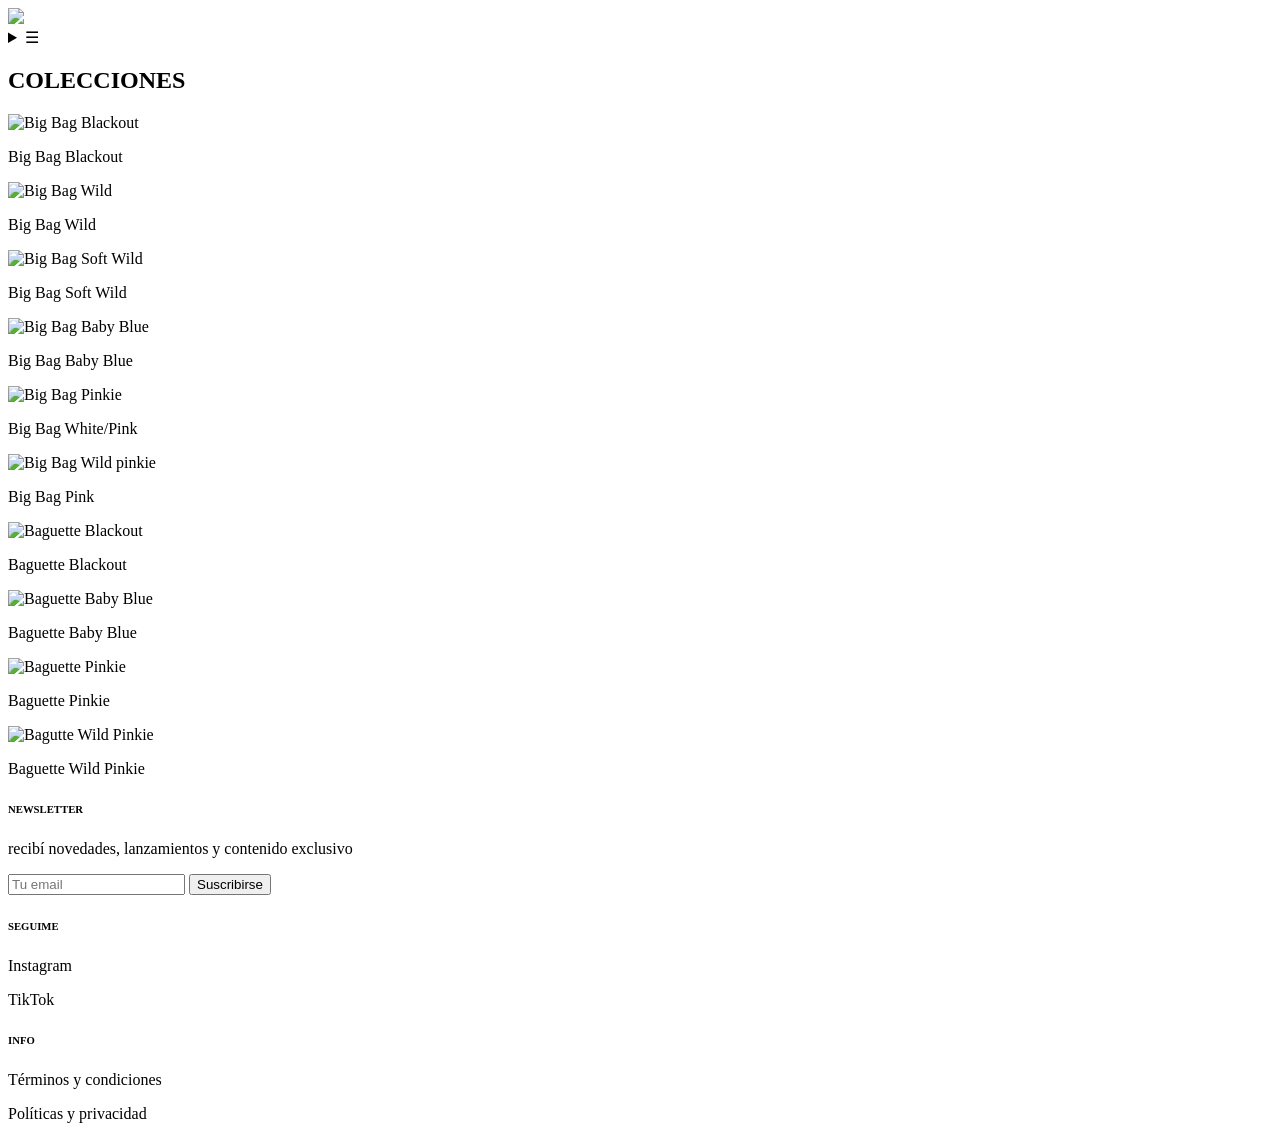
==== coleccion.html @ 09ae725d "Add files via upload" ====
<!DOCTYPE html>
<html lang="es">
<head>
    <meta charset="UTF-8">

    <title>Colecciones</title>
    <link rel="stylesheet" href="css/estilos.css">
     <meta name="viewport" content="width=device-width, initial-scale=1, shrink-to-
        fit=no" />
</head>
<body>

    <header>
        <img src="imagenes/logovg.jpg.png" class="logo">
        
        <details>
            <summary>☰</summary>
            <nav>
                <a href="index.html">Inicio</a>
                <a href="sobremi.html">Sobre mí</a>
                 <a href="trabajos.html">Trabajos</a>
                <a href="coleccion.html">Colección</a>
                <a href="contacto.html">Contacto</a>
            </nav>
        </details>
        <div class="linea-superior"></div> 
    </header>

<section class="colecciones">
  <h2>COLECCIONES</h2>

  <div class="grid-colecciones">

    <div class="card">
      <img src="imagenes/bigbagblackout.JPG" alt="Big Bag Blackout">
      <p>Big Bag Blackout</p>
    </div>

    <div class="card">
      <img src="imagenes/bigbagwild.JPG" alt="Big Bag Wild">
      <p>Big Bag Wild</p>
    </div>

    <div class="card">
      <img src="imagenes/bigbag soft wild.JPG" alt="Big Bag Soft Wild">
      <p>Big Bag Soft Wild</p>
    </div>

    <div class="card">
      <img src="imagenes/bigbagbaby blue.png" alt="Big Bag Baby Blue">
      <p>Big Bag Baby Blue</p>
    </div>

    <div class="card">
      <img src="imagenes/bigbagpinkie.png" alt="Big Bag Pinkie">
      <p>Big Bag White/Pink</p>
    </div>

    <div class="card">
      <img src="imagenes/bigbagwildpinkie.png" alt="Big Bag Wild pinkie">
      <p>Big Bag Pink</p>
    </div>

    <div class="card">
        <img src="imagenes/baguetteblackout.JPG" alt="Baguette Blackout">
        <p>Baguette Blackout</p>
    </div>

    <div class="card">
        <img src="imagenes/baguettebabyblue.png" alt="Baguette Baby Blue">
        <p>Baguette Baby Blue</p>
    </div>
    
    <div class="card">
        <img src="imagenes/baguettepinkie.png" alt="Baguette Pinkie">
        <p>Baguette Pinkie</p>
    </div>

    <div class="card">
        <img src="imagenes/baguettewildpinkie.png" alt="Bagutte Wild Pinkie">
        <p>Baguette Wild Pinkie</p>
    </div> 
  </div>
</section>
<footer>

    <div class="newsletter">
        <h6>NEWSLETTER</h6>
        <p>
            recibí novedades, lanzamientos y contenido exclusivo
        </p>
          <div class="newsletter-form">
        <input type="email" placeholder="Tu email">
        <button>Suscribirse</button>
        </div>
        
    </div>

    <div class="seguime">
        <h6>SEGUIME</h6>
        <p>Instagram</p>
        <p>TikTok</p>
    </div>

    <div class="info">
        <h6>INFO</h6>
        <p>Términos y condiciones</p>
        <p>Políticas y privacidad</p>
    </div>

</footer>
</body>
</html>
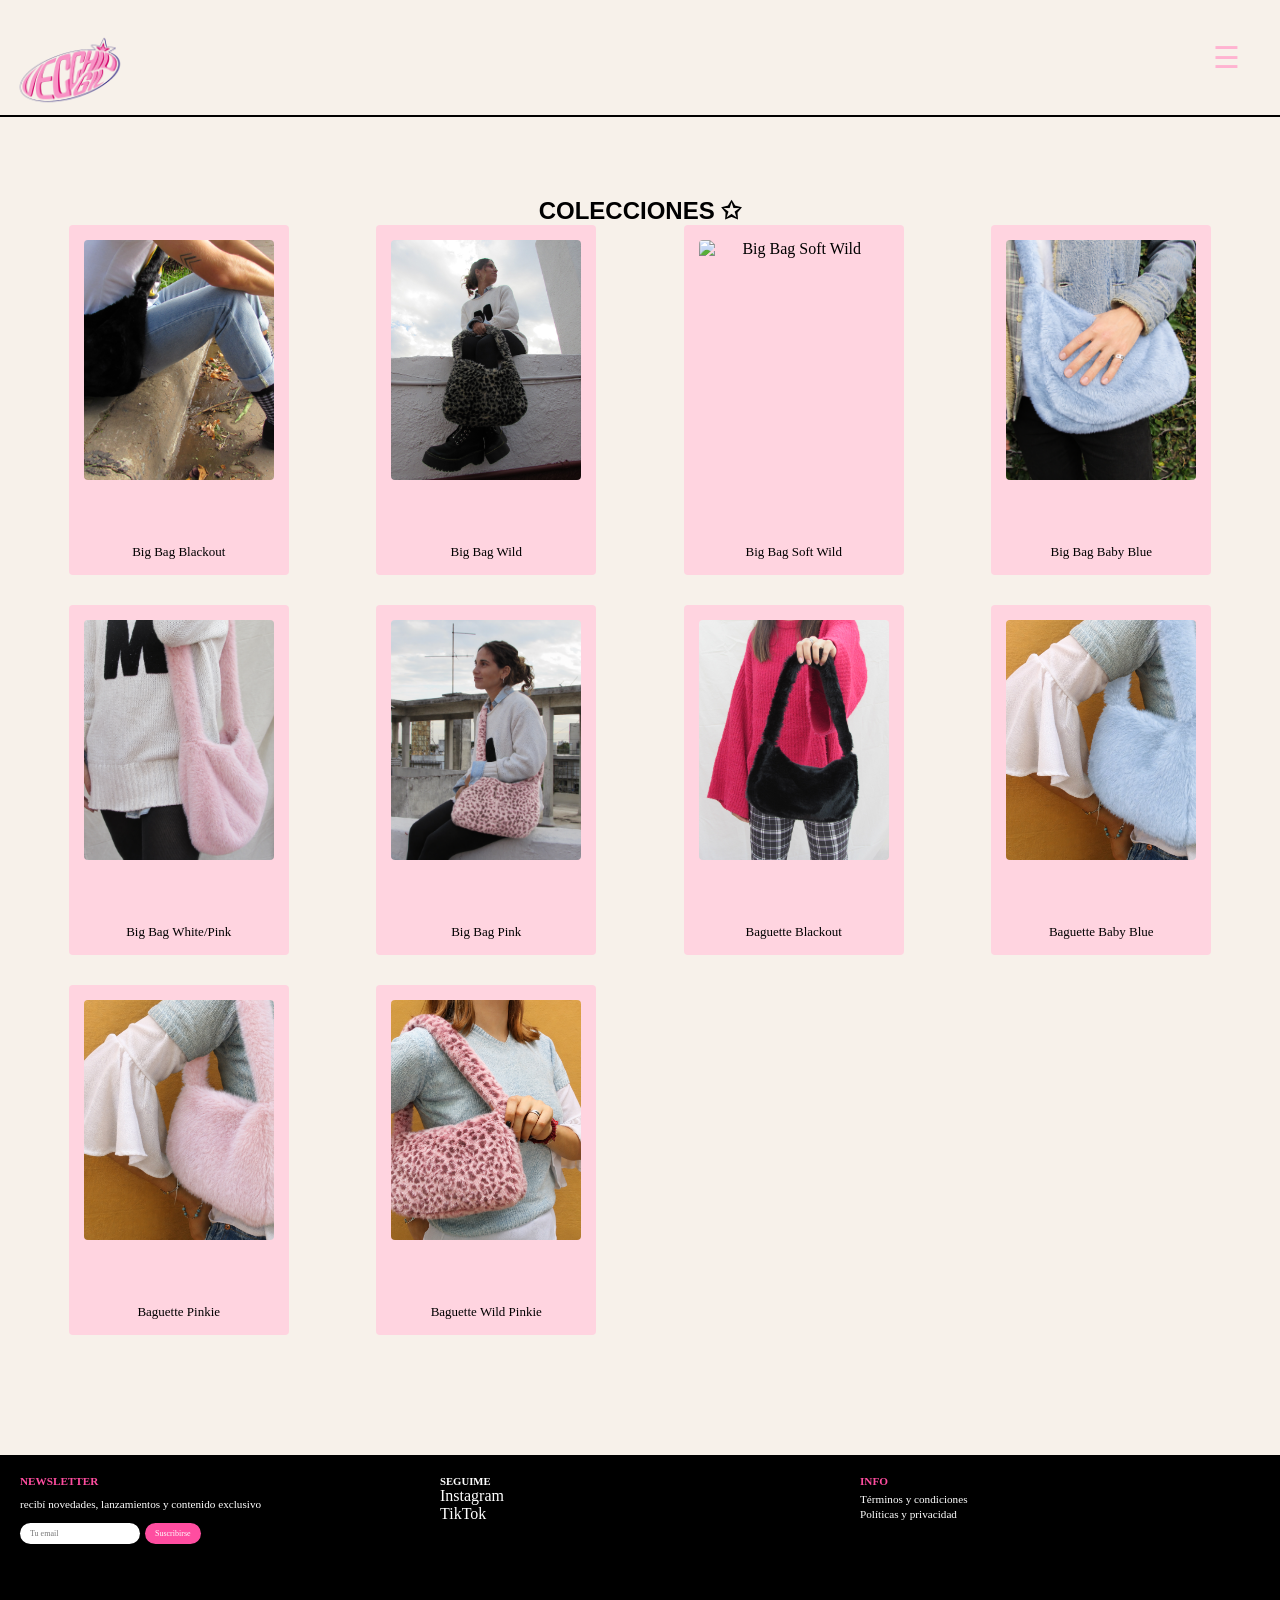
==== commit a590d3af: "Add files via upload" ====
--- a/coleccion.html
+++ b/coleccion.html
@@ -2,11 +2,11 @@
 <html lang="es">
 <head>
     <meta charset="UTF-8">
-
+  <meta name="viewport" content="width=device-width, initial-scale=1, shrink-to-
+        fit=no" />
     <title>Colecciones</title>
     <link rel="stylesheet" href="css/estilos.css">
-     <meta name="viewport" content="width=device-width, initial-scale=1, shrink-to-
-        fit=no" />
+  
 </head>
 <body>
 
@@ -27,7 +27,8 @@
     </header>
 
 <section class="colecciones">
-  <h2>COLECCIONES</h2>
+  <h2 style="font-family: 'Michroma', sans-serif;">COLECCIONES ✩</h2>
+
 
   <div class="grid-colecciones">
 
--- a/css/estilos.css
+++ b/css/estilos.css
@@ -0,0 +1,917 @@
+@import url('https://fonts.googleapis.com/css2?family=Archivo+Black&family=Michroma&display=swap');
+*{
+    margin: 0;
+    padding: 0;
+    box-sizing: border-box;
+}
+
+body{
+    background: #f7f1ea;
+    overflow-x: hidden;
+    min-height: 100vh;
+    display: flex;
+    flex-direction: column;
+}
+main{
+    width: 100%;
+    flex: 1;
+    background: #f7f1ea;
+}
+
+.hero-img{
+    width: 100%;
+    display: block;
+}
+
+.hero{
+    position: relative;
+    width: 100%;
+    display: block;
+}
+
+img{
+    width: 100%;
+    display: block;
+}
+
+.logo{
+    position: absolute;
+    top: 10px;
+    left: 10px;
+    width: 100px;
+    z-index: 5;
+}
+.subtitulo{
+    position: absolute;
+    top: 30px;
+    left: 100px;
+    text-align: center;
+    color: #ffffff;
+    font-size: 0.70rem;
+    font-family: "Michroma", sans-serif;
+}
+.menu-mobile{
+    display: none;
+}
+
+.menu-despegable[open] .menu-mobile{
+    display: flex;
+    flex-direction: column;
+    justify-content: center;
+    align-items: center;
+
+    position: fixed;
+    top: 0;
+    left: 0;
+
+    width: 100vw;
+    height: 100vh;
+
+    background: #f7f1ea;
+
+    z-index: 9998;
+}
+
+.menu-mobile li{
+    list-style: none;
+    margin: 20px 0;
+}
+
+.menu-mobile a{
+    text-decoration: none;
+    color: black;
+    font-family: "Michroma";
+    font-size: 1.5rem;
+}
+
+.menu-puntos{
+    position: fixed;
+    top: 20px;
+    right: 20px;
+    font-size: 2rem;
+    z-index: 10000;
+    cursor: pointer;
+}
+
+.hero-text{
+    position: absolute;
+    left: 30px;
+    top: 110px;
+    color: white;
+    z-index: 5;
+    width: 250px;
+}
+
+.hero h1{
+    font-family: "Archivo Black",sans-serif;
+    font-size: 1.80rem;
+    line-height: 1;
+}
+
+.hero h2{
+    font-family: "Archivo Black",sans-serif;
+    font-size: 1.50rem;
+    line-height: 1;
+    color: #ff4da0;
+    margin-bottom: 15px;
+}
+
+.hero p{
+    font-size: 0.6rem;
+    line-height: 1.5;
+    font-family: "Michroma", sans-serif;
+}
+
+.estrella-hero{
+    position: absolute;
+    top: 180px;
+    right: 40px;
+    color: #ff4da0;
+    font-size: 1rem;
+    z-index: 2;
+}
+
+.x-hero{
+    position: absolute;
+    bottom: 170px;
+    right: 20px;
+    color: #ff4da0;
+    font-size: 1rem;
+    z-index: 2;
+}
+
+.coleccion{
+    padding: 40px 20px;
+    margin: 0;
+    background: #f7f1ea;
+}
+
+.card-producto {
+    background-color: #ffd4e0;
+    padding: 15px;
+    width: 150px;
+    text-align: center;
+}
+.card-producto{
+    background: #ffd4e0;
+    padding: 20px;
+    margin-bottom: 25px;
+}
+
+.card-producto img {
+    width: 170px;
+    height: 170px;
+    object-fit: cover;
+    display: block;
+    margin: auto;
+}
+
+.card-producto h5 {
+    font-family: "Michroma";
+    font-size: 14px;
+    margin-top: 10px;
+    font-weight: 400;
+}
+
+.titulo-coleccion{
+    display: flex;
+    justify-content: space-between;
+    align-items: center;
+    margin-bottom: 18px;
+}
+
+.titulo-coleccion h4{
+ font-size: 1rem; 
+ font-weight: 400;  
+}
+
+.titulo-coleccion a{
+    text-decoration: none;
+    color: rgb(0, 0, 0);
+    font-size: 0.75rem;
+}
+
+.productos{
+    display: flex;
+    flex-direction: column;
+    gap: 20px;
+    align-items: center;
+}
+
+.productos article{
+    width: 65%;
+}
+.productos img{
+    border-radius: 4px;
+}
+
+.productos h5{ 
+    font-size: 0.45rem;
+    margin-top: 10px;
+    text-align: center;
+    font-weight: 400;
+}
+
+.sobremi{
+   display: flex;
+   flex-direction: column;
+   align-items: center;
+   gap: 20px;
+   background: #e4a0c0;
+   padding: 15px;
+}
+
+.foto-mica img{
+    width: 100%;
+    display: block;
+}
+
+.estrella-sobre{
+    color: #d7d7d7;
+    line-height: 140px;
+}
+
+.texto-mica h6{
+    font-size: 1.3rem;
+    margin-bottom: 15px;
+    font-family: "Michroma";
+}
+
+.texto-mica p{
+    font-size: 1.2em;
+    line-height: 1.6;
+    font-family: "Michroma";
+}
+
+footer{
+    background: black;
+    width: 100%;
+    min-height: 250px;
+    margin-top: 80px;
+    color: white;
+    font-family: "Michroma";
+
+    display: flex;
+    justify-content: space-between;
+    align-items: flex-start;
+    gap: 20px;
+    padding: 20px;
+    box-sizing: border-box;
+    flex-wrap: wrap;
+}
+
+footer > div{
+    flex: 1;
+    min-width: 150px;
+}
+
+.newsletter h6{
+    color:#ff4da0;
+    font-size:0.7rem;
+    margin-bottom:10px;
+}
+
+.newsletter p{
+    font-size:0.7rem;
+    line-height:1.4;
+}
+
+.botones{
+    display:flex;
+    align-items:center;
+    gap:5px;
+}
+
+.blanco{
+    background:white;
+    color:black;
+    padding:4px 8px;
+    border-radius:20px;
+    font-size:0.5rem;
+}
+
+.rosa{
+    background:#ff4da0;
+    color:white;
+    padding:4px 8px;
+    border-radius:20px;
+    font-size:0.5rem;
+}
+
+.estrella-footer{
+    color:#ff4da0;
+}
+
+.redes img{
+    width: 22px;
+    height: 22px;
+    object-fit: contain;
+}
+
+.info h6{
+    color:#ff4da0;
+    font-size:0.7rem;
+    margin-bottom:5px;
+}
+
+.info p{
+    font-size:0.7rem;
+    line-height:1.3;
+}
+header{
+    display: flex;
+    justify-content: space-between;
+    align-items: center;
+
+    padding: 40px;
+
+    border-bottom: 2px solid black;
+    font-family: "Michroma";
+}
+
+.logo{
+    width: 120px;
+}
+
+details{
+    margin-left: auto;
+    position: relative;
+}
+
+summary{
+    list-style: none;
+    font-size: 30px;
+    cursor: pointer;
+    color: #ffb3d1;
+}
+
+summary::-webkit-details-marker{
+    display: none;
+}
+
+nav{
+    position: absolute;
+    right: 0;
+    top: 40px;
+
+    display: flex;
+    flex-direction: column;
+
+    background-color:#f7f1ea;
+    padding: 15px;
+    width: 150px;
+}
+
+nav a{
+    text-decoration: none;
+    color: #000000;
+    margin: 0;
+}
+.colecciones{
+    background-color: #f7f1ea;
+    padding: 40px;
+    text-align: center;
+    margin-top: 40px;
+}
+
+.grid-colecciones{
+    display: grid;
+    grid-template-columns: 1fr;
+    gap: 50px;
+    justify-items: center;
+}
+
+.card{
+    background-color: #ffd4e0;
+    width: 300px;
+    padding: 20px;
+}
+
+.card img{
+    width: 270px;
+    height: 270px;
+    object-fit: cover;
+    display: block;
+    margin: auto;
+}
+
+.card p{
+    font-family: "Michroma";
+    margin-top: 10px;
+    font-size: 14px;
+}
+
+
+.contacto{
+    padding: 80px 40px;
+    text-align: center;
+    background: #f7f1ea;
+    font-family: "Michroma";
+    padding-top: 110px;
+   
+}
+
+.contacto h1{
+    font-size: 1.5rem;
+    margin-bottom: 10px;
+}
+
+.contacto p{
+    font-size: 0.8rem;
+    margin-bottom: 60px;
+}
+
+.formulario{
+    display: flex;
+    flex-direction: column;
+    gap: 20px;
+    width: 85%;
+    max-width: 3600px;
+    margin: auto;
+}
+
+.formulario button{
+    width: 120px;
+    margin: auto;
+}
+.formulario input,
+.formulario textarea{
+    padding: 10px;
+    border: 1px solid #ccc;
+    font-family: "Michroma";
+}
+
+.formulario textarea{
+    height: 100px;
+    resize: none;
+}
+
+.formulario button{
+    background: #ff4da0;
+    color: white;
+    border: none;
+    padding: 10px;
+    cursor: pointer;
+}
+
+.header-contacto{
+    padding-top: 80px;
+}
+
+@media screen and (min-width:768px){
+
+    .grid-colecciones{
+        grid-template-columns: repeat(2, 1fr);
+        gap: 30px;
+    }
+
+    .card{
+        width: 100%;
+        max-width: 220px;
+    }
+
+    .productos{
+        flex-direction: row;
+        align-items: center;
+    }
+    
+    .productos{
+        width: 100%;
+    }
+
+    .hero-text h1{
+        font-size: 3rem;
+    }
+
+    .hero-text h2{
+        font-size: 2.5rem;
+    }
+
+    .formulario{
+        max-width: 500px;
+    }
+
+}
+
+.sobre-mi{
+    background: #f7f1ea;
+    padding: 40px 20px;
+}
+
+.sobre-mi h1{
+    font-family: "Michroma";
+    color: #e4a0c0;
+    margin-bottom: 20px;
+    font-size: 1.5rem;
+}
+
+.sobre-mi img{
+    width: 100%;
+    margin-bottom: 20px;
+}
+
+.texto-sobre{
+    font-family: "Michroma";
+    font-size: 0.8rem;
+    line-height: 1.8;
+}
+
+.texto-sobre p{
+    margin-bottom: 15px;
+}
+
+.card-mica{
+    background-color: #ffd4e0;
+    padding: 15px;
+    margin-bottom: 25px;
+}
+
+.card-mica img{
+    width: 100%;
+    display: block;
+}
+
+.newsletter-form{
+    margin-top: 10px;
+    display: flex;
+    gap: 5px;
+    flex-wrap: wrap;
+}
+
+.newsletter-form input{
+    padding: 6px 10px;
+    border: none;
+    border-radius: 20px;
+    font-family: "Michroma";
+    font-size: 0.5rem;
+    width: 120px;
+}
+
+.newsletter-form button{
+    background: #ff4da0;
+    color: white;
+    border: none;
+    border-radius: 20px;
+    padding: 6px 10px;
+    cursor: pointer;
+    font-family: "Michroma";
+    font-size: 0.5rem;
+}
+
+
+.trabajos{
+    padding: 40px 20px;
+    background: #f7f1ea;
+}
+
+.trabajos h1{
+    text-align: center;
+    font-family: "Michroma";
+    margin-bottom: 30px;
+    font-size: 1.5rem;
+}
+
+.trabajo-card{
+    background: #ffd4e0;
+    padding: 20px;
+    margin-bottom: 25px;
+}
+
+.trabajo-card img{
+    width: 100%;
+    height: 300px;
+    object-fit: cover;
+    display: block;
+    margin-bottom: 15px;
+}
+
+.trabajo-info h2{
+    font-family: "Michroma";
+    color: #ff4da0;
+    font-size: 1rem;
+    margin-bottom: 10px;
+}
+
+.trabajo-info p{
+    font-family: "Michroma";
+    font-size: 0.75rem;
+    line-height: 1.7;
+}
+
+.card-historia{
+    background: #ffd4e0;
+    padding: 20px;
+    margin-top: 30px;
+}
+
+.card-historia h2{
+    font-family: "Michroma";
+    color: #ff4da0;
+    font-size: 1rem;
+    margin-bottom: 15px;
+}
+
+.card-historia p{
+    font-family: "Michroma";
+    font-size: 0.75rem;
+    line-height: 1.7;
+    margin-bottom: 12px;
+}
+
+@media screen and (min-width:768px){
+
+    .trabajo-card{
+        display: flex;
+        gap: 30px;
+        align-items: center;
+    }
+
+    .trabajo-card img{
+        width: 320px;
+        height: 320px;
+        margin-bottom: 0;
+        flex-shrink: 0;
+    }
+
+    .trabajo-info{
+        flex: 1;
+    }
+
+    .trabajo-info h2{
+        font-size: 1.4rem;
+    }
+
+    .trabajo-info p{
+        font-size: 0.9rem;
+    }
+
+    .card-historia{
+        max-width: 1000px;
+        margin: 40px auto 0;
+    }
+
+}
+
+@media screen and (min-width:768px){
+
+    .hero-text{
+        top: 250px;
+        left: 80px;
+        width: 500px;
+    }
+
+    .hero h1{
+        font-size: 5rem;
+    }
+
+    .hero h2{
+        font-size: 4rem;
+    }
+
+    .hero p{
+        font-size: 1rem;
+    }
+
+    .productos{
+        justify-content: center;
+        gap: 40px;
+        flex-direction: row;
+    }
+
+    .card-producto{
+        width: 280px;
+    }
+
+    .card-producto img{
+        width: 250px;
+        height: 250px;
+    }
+
+    .sobremi{
+        gap: 50px;
+        padding: 50px;
+        align-items: center;
+    }
+
+    .foto-mica{
+        width: 40%;
+    }
+
+    .texto-mica{
+        width: 60%;
+    }
+
+    .texto-mica h6{
+        font-size: 2rem;
+    }
+
+    .texto-mica p{
+        font-size: 1rem;
+    }
+
+}
+
+.video-section{
+    width: 100%;
+    margin-top: 20px;
+}
+
+.video-section video{
+    width: 100%;
+    display: block;
+}
+
+@media screen and (min-width:768px){
+
+    .sobre-mi{
+        max-width: 900px;
+        margin: 0 auto;
+        padding: 30px;
+    }
+
+    .card-mica img{
+        width: 350px;
+        max-width: 100%;
+    }
+
+    .texto-sobre{
+        max-width: 700px;
+        margin: 0 auto;
+    }
+}
+
+@media screen and (min-width:1024px){
+
+    .sobre-mi{
+        max-width: 1200px;
+        margin: 0 auto;
+        padding: 50px;
+    }
+
+    .card-mica img{
+        width: 450px;
+    }
+
+    .texto-sobre{
+        max-width: 900px;
+        margin: 0 auto;
+    }
+
+    .sobre-mi h1{
+        font-size: 3rem;
+    }
+
+    .texto-sobre p{
+        font-size: 1.1rem;
+        line-height: 1.8;
+    }
+}
+
+@media screen and (min-width:768px){
+
+    .contacto{
+        max-width: 700px;
+        margin: 0 auto;
+        padding: 40px;
+    }
+
+    .formulario{
+        max-width: 600px;
+        margin: 0 auto;
+    }
+
+    .formulario textarea{
+        width: 100%;
+        box-sizing: border-box;
+    }
+}
+
+@media screen and (min-width:1024px){
+
+    .contacto{
+        max-width: 900px;
+        margin: 0 auto;
+        padding: 60px;
+    }
+
+    .contacto h1{
+        font-size: 3rem;
+    }
+
+    .contacto p{
+        font-size: 1.1rem;
+    }
+
+    .formulario{
+        max-width: 700px;
+    }
+
+    .formulario textarea{
+        min-height: 180px;
+    }
+}
+
+@media screen and (min-width:768px){
+
+    .trabajo-card{
+        display: flex;
+        align-items: center;
+        gap: 30px;
+        max-width: 900px;
+        margin: 40px auto;
+    }
+
+    .trabajo-card img{
+        width: 300px;
+        height: auto;
+    }
+
+    .trabajo-info{
+        flex: 1;
+    }
+
+}
+
+@media screen and (min-width:1024px){
+
+    .trabajo-card{
+        max-width: 1100px;
+        gap: 50px;
+    }
+
+    .trabajo-card img{
+        width: 400px;
+    }
+
+    .trabajo-info h2{
+        font-size: 2rem;
+    }
+
+    .trabajo-info p{
+        font-size: 1.1rem;
+        line-height: 1.8;
+    }
+
+    .card-historia{
+        max-width: 1000px;
+        margin: 60px auto;
+    }
+
+}
+
+@media screen and (min-width:1024px){
+
+    .grid-colecciones{
+        grid-template-columns: repeat(4, 1fr);
+    }
+
+}
+
+@media screen and (min-width:1024px){
+    .grid-colecciones {
+        display: grid;
+        grid-template-columns: repeat(4, 1fr)  
+        gap: 20px;
+        max-width: 1200px;
+        margin: 0 auto;
+    }
+
+    .card {
+        width: 100% 
+        max-width; 100% 
+        background-color:#ffd4e0;
+        padding: 15px;
+        border-radius: 4px;
+        display: flex;
+        flex-direction: column;
+        justify-content: space-between; 
+        min-height: 350px; 
+    }
+
+    .card img {
+        width: 100%;
+        height: 240px; 
+        object-fit: cover; 
+        border-radius: 4px;
+        display: block;
+        margin: 0 auto;
+    }
+
+    .card p {
+        font-family: "Michroma";
+        margin-top: 10px;
+        font-size: 13px;
+        text-align: center;
+    }
+    
+    .sobre-mi{
+        max-width: 1200px;
+        margin: 0 auto;
+        padding: 50px;
+    }
+
+    .card-mica img{
+        width: 450px;
+    }
+
+} 
